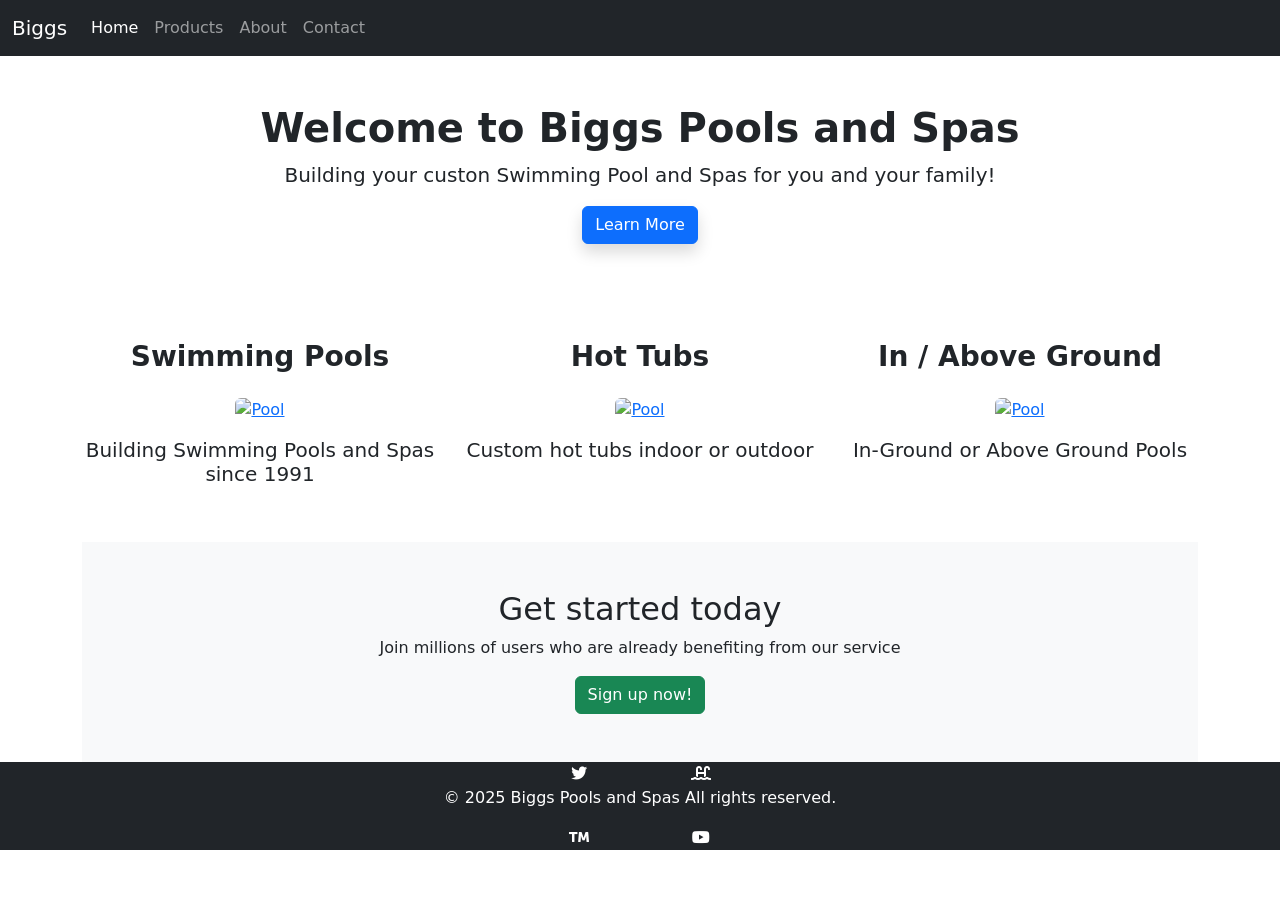
==== index.html @ 3c955844 "Add files via upload" ====
<!DOCTYPE html>
<html lang="en">

<head>
  <meta charset="utf-8">
  <meta http-equiv="X-UA-Compatible" content="IE=edge">
  <title>Biggs Pools and Spas</title>
  <meta name="viewport" content="width=device-width, initial-scale=1">
  <link rel="stylesheet" href="https://cdn.tlm.cloud/fontawesome/5.15.2/css/all.css">
  <link rel="shortcut icon" type="image/ico" href="./pics/favicon.ico">
  <link href="https://cdn.jsdelivr.net/npm/bootstrap@5.3.8/dist/css/bootstrap.min.css" rel="stylesheet"
        integrity="sha384-sRIl4kxILFvY47J16cr9ZwB07vP4J8+LH7qKQnuqkuIAvNWLzeN8tE5YBujZqJLB" crossorigin="anonymous">
  <link rel="stylesheet" type="text/css" media="screen" href="./css/styles.css">
</head>

<body>
  <!--Different Nav buttons-->
  <nav class="navbar navbar-expand-lg navbar-dark bg-dark sticky-top">
    <div class="container-fluid">
      <a class="navbar-brand">Biggs</a>
      <button class="navbar-toggler" type="button" data-bs-toggle="collapse" data-bs-target="#navbarSupportedContent"
        aria-controls="navbarSupportedContent" aria-expanded="false" aria-label="Toggle navigation">
        <span class="navbar-toggler-icon"></span>
      </button>
      <div class="collapse navbar-collapse" id="navbarSupportedContent">
        <ul class="navbar-nav me-auto mb-2 mb-lg-0">
          <li class="nav-item">
            <a class="nav-link active" aria-current="page" href="#">Home</a>
          </li>
          <li class="nav-item">
            <a class="nav-link" href="./html/products.html">Products</a>
          </li>
          <li class="nav-item">
            <a class="nav-link" href="./html/about.html">About</a>
          </li>
          <li class="nav-item">
            <a class="nav-link" href="./html/contact.html">Contact</a>
          </li>
        </ul>
      </div>
    </div>
  </nav>

  <!-- Header of the page -->
  <div class="container">
    <header class="py-5 text-center">
      <h1 class="fw-bolder">Welcome to Biggs Pools and Spas</h1>
      <p class="lead">Building your custon Swimming Pool and Spas for you and your family!</p>
      <a href="./html/about.html" class="btn shadow btn-primary btn-lrg">Learn More</a>
    </header>

    <!--The 3 Features Section-->
    <section id="features" class="py-5 text-center">
      <div class="row">
        <div class="col-md-4">
          <h3 class="fs-3 fw-bold">Swimming Pools</h3>
          <a href="./html/about.html">
            <img class="mainImg img-fluid rounded my-3" src="./pics/pool5.jpeg" alt="Pool"></a>
          <h5>Building Swimming Pools and Spas since 1991</h5>
        </div>
        <hr class="d-md-none my-4">
        <div class="col-md-4">
          <h3 class="fs-3 fw-bold">Hot Tubs</h3>
          <a href="./html/products.html">
            <img class="mainImg img-fluid rounded my-3" src="./pics/infinityPool.jpg" alt="Pool"></a>
          <h5>Custom hot tubs indoor or outdoor</h5>
        </div>
        <hr class="d-md-none my-4">
        <div class="col-md-4">
          <h3 class="fs-3 fw-bold">In / Above Ground</h3>
          <a href="./html/products.html">
            <img class="mainImg img-fluid rounded my-3" src="./pics/pool3.jpeg" alt="Pool"></a>
          <h5>In-Ground or Above Ground Pools</h5>
        </div>
        <hr class="d-md-none my-3">
      </div>
    </section>

    <!--CTA Section -->
    <section class="py-5 text-center bg-light text-dark">
      <h2>Get started today</h2>
      <p>Join millions of users who are already benefiting from our service</p>
      <a href="./html/contact.html" class="btn btn-success btn-lrg">Sign up now!</a>
    </section>
  </div>

  <!--Copyright notice and the icons in the footer-->
  <footer class="footer bg-dark text-white text-center my-auto">
    <div class="container">
      <div id="apps">
        <div>
          <i class="fab fa-fw mx-5" aria-hidden="true" title="Copy to use twitter"></i>
          <i class="fa fa-fw mx-5" aria-hidden="true" title="Copy to use swimming-pool"></i>
        </div>
        <div class="icons">
          <p>&copy; 2025 Biggs Pools and Spas All rights reserved.</p>
        </div>
        <div>
          <i class="fa fa-fw mx-5" aria-hidden="true" title="Copy to use trademark"></i>
          <i class="fab fa-fw mx-5" aria-hidden="true" title="Copy to use youtube"></i>
        </div>
      </div>
    </div>
  </footer>
<!-- 
  <script src="https://cdn.tlm.cloud/jquery/3.5.1/jquery-3.5.1.min.js"></script>
  <script src="https://cdn.tlm.cloud/popper.js/1.14.3/umd/popper.min.js"></script>
  <script src="https://cdn.tlm.cloud/bootstrap/5.2.3/js/bootstrap.bundle.min.js"></script> -->

  <script src="https://cdn.jsdelivr.net/npm/@popperjs/core@2.11.8/dist/umd/popper.min.js"
    integrity="sha384-I7E8VVD/ismYTF4hNIPjVp/Zjvgyol6VFvRkX/vR+Vc4jQkC+hVqc2pM8ODewa9r"
    crossorigin="anonymous"></script>
<script src="https://cdn.jsdelivr.net/npm/bootstrap@5.3.8/dist/js/bootstrap.min.js"
    integrity="sha384-G/EV+4j2dNv+tEPo3++6LCgdCROaejBqfUeNjuKAiuXbjrxilcCdDz6ZAVfHWe1Y"
    crossorigin="anonymous"></script>
</body>

</html>
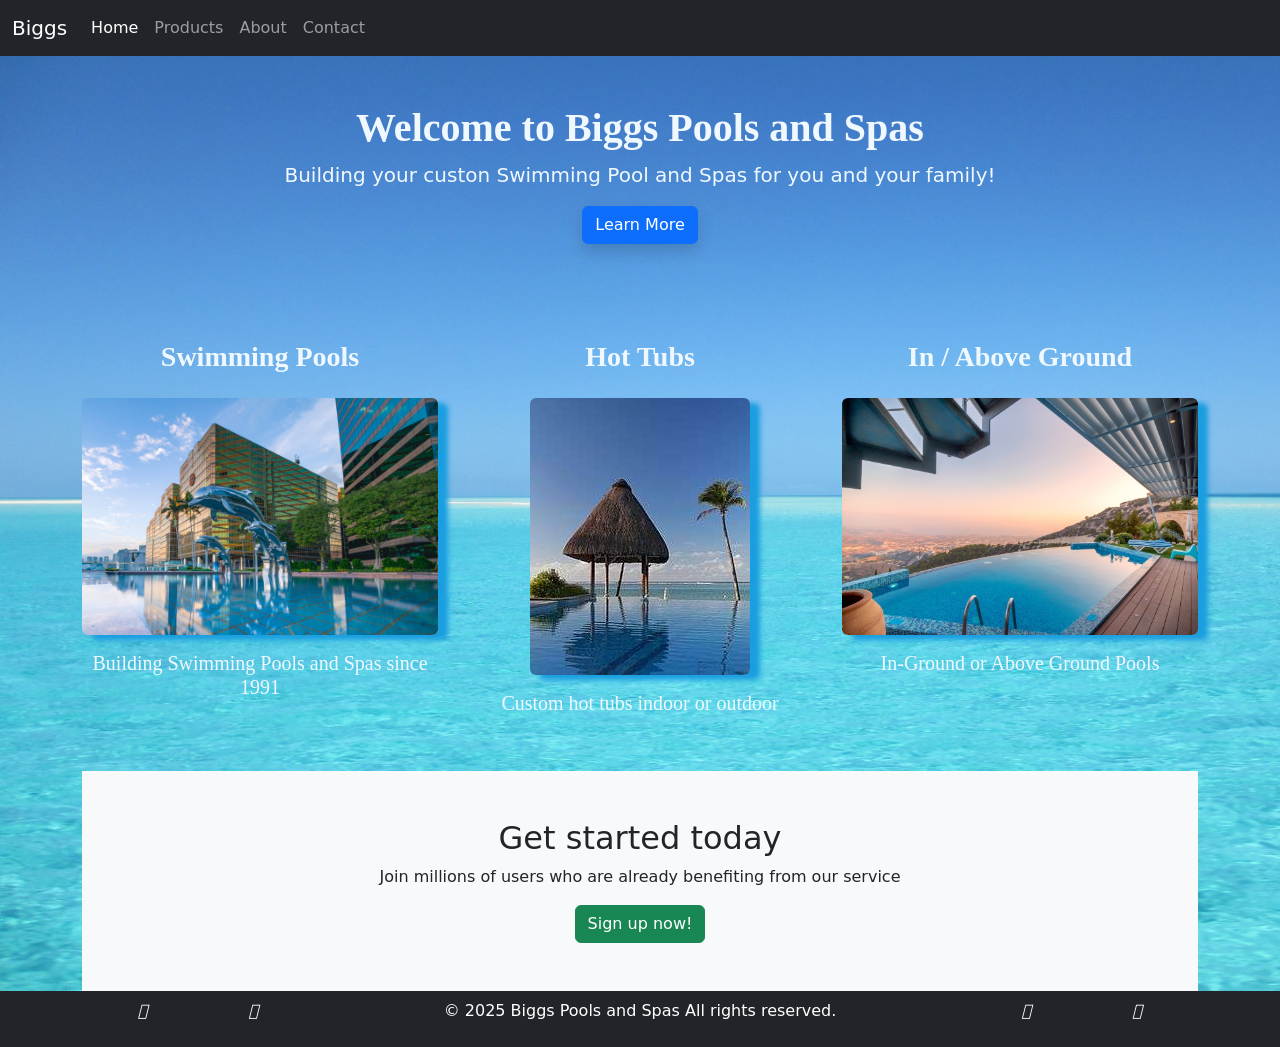
==== commit 3cd86de6: "Add pool website files" ====
--- a/index.html
+++ b/index.html
@@ -6,14 +6,13 @@
   <meta http-equiv="X-UA-Compatible" content="IE=edge">
   <title>Biggs Pools and Spas</title>
   <meta name="viewport" content="width=device-width, initial-scale=1">
-  <link rel="stylesheet" href="https://cdn.tlm.cloud/fontawesome/5.15.2/css/all.css">
-  <link rel="shortcut icon" type="image/ico" href="./pics/favicon.ico">
   <link href="https://cdn.jsdelivr.net/npm/bootstrap@5.3.8/dist/css/bootstrap.min.css" rel="stylesheet"
         integrity="sha384-sRIl4kxILFvY47J16cr9ZwB07vP4J8+LH7qKQnuqkuIAvNWLzeN8tE5YBujZqJLB" crossorigin="anonymous">
   <link rel="stylesheet" type="text/css" media="screen" href="./css/styles.css">
 </head>
 
 <body>
+
   <!--Different Nav buttons-->
   <nav class="navbar navbar-expand-lg navbar-dark bg-dark sticky-top">
     <div class="container-fluid">
@@ -102,12 +101,8 @@
       </div>
     </div>
   </footer>
-<!-- 
-  <script src="https://cdn.tlm.cloud/jquery/3.5.1/jquery-3.5.1.min.js"></script>
-  <script src="https://cdn.tlm.cloud/popper.js/1.14.3/umd/popper.min.js"></script>
-  <script src="https://cdn.tlm.cloud/bootstrap/5.2.3/js/bootstrap.bundle.min.js"></script> -->
 
-  <script src="https://cdn.jsdelivr.net/npm/@popperjs/core@2.11.8/dist/umd/popper.min.js"
+   <script src="https://cdn.jsdelivr.net/npm/@popperjs/core@2.11.8/dist/umd/popper.min.js"
     integrity="sha384-I7E8VVD/ismYTF4hNIPjVp/Zjvgyol6VFvRkX/vR+Vc4jQkC+hVqc2pM8ODewa9r"
     crossorigin="anonymous"></script>
 <script src="https://cdn.jsdelivr.net/npm/bootstrap@5.3.8/dist/js/bootstrap.min.js"
--- a/css/styles.css
+++ b/css/styles.css
@@ -0,0 +1,71 @@
+* {
+  margin: 0;
+  padding: 0;
+}
+
+.mainImg:hover {
+  transform: scale(1.05);
+}
+
+body {
+  color: aliceblue;
+  background-image: url('../pics/pool8.jpeg');
+  background-repeat: no-repeat;
+  background-size: cover;
+}
+
+.hide {
+  color: red;
+  display: none;
+}
+
+h1 {
+  font-family: 'Lucida Sans', 'Lucida Sans Regular', 'Lucida Grande', 'Lucida Sans Unicode';
+}
+
+h3, h5 {
+  font-family: 'Segoe UI', 'Tahoma', 'Geneva', 'Verdana', 'sans-serif';
+}
+
+.mainImg {
+  box-shadow: 10px 5px 5px #1a9ee0;
+}
+
+#services {
+  display: flex;
+  justify-content: center;
+}
+
+#headContainer {
+  display: flex;
+  justify-content: center;
+  color: white;
+}
+
+#products {
+  flex-wrap: wrap;
+}
+
+#contactInfo,
+.cartSection,
+.card-footer {
+  color: black;
+}
+
+.card-body{
+  border-radius: 0 0 5px 5px;
+}
+
+.custom{
+  width: 17rem;
+}
+
+.cartCard {
+  margin-top: 3rem;
+}
+
+#apps {
+  display: flex;
+  justify-content: space-between;
+  padding: 8px;
+}
